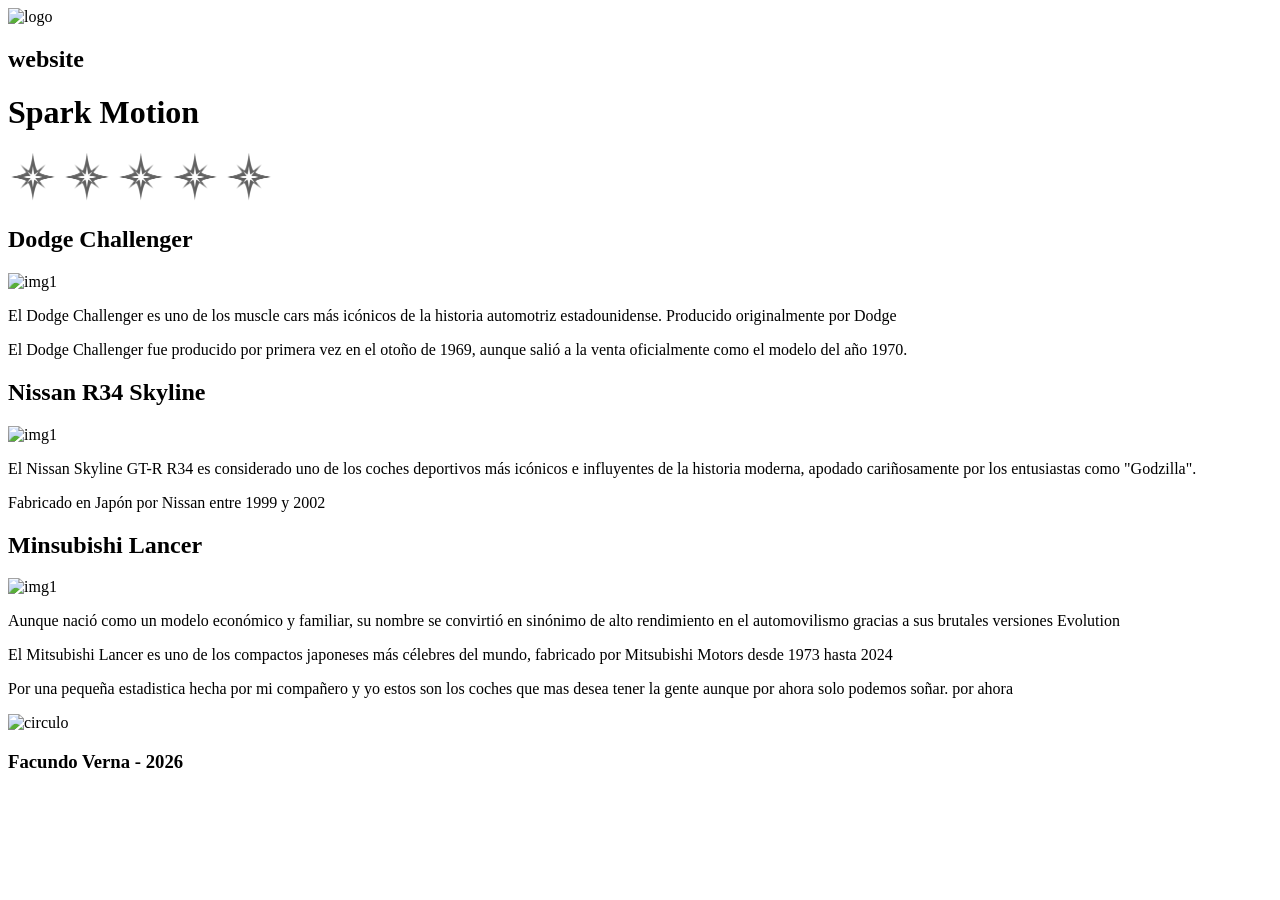
==== index.html @ db2e2358 "Add files via upload" ====
<!DOCTYPE html>
<html lang="es">
<head>
    <meta charset="UTF-8">
    <meta http-equiv="X-UA-Compatible" content="IE=edge">
    <meta name="viewport" content="width=device-width, initial-scale=1.0">
    <title>Plantilla Amarillo</title>
    <link rel="stylesheet" href="css/estilos.css">
</head>
<body>
    <header>
        <img src="img/coche_logoooo-removebg-preview.png" alt="logo">
        <h2>website</h2>
        <h1>Spark Motion</h1>
    </header>
    <nav>
        <a href="portada.html"><img src="image-removebg-preview (1).png" alt=logo width="50"></a>
        <a href="index.html"><img src="image-removebg-preview (1).png" alt=logo width="50"></a>
        <a href="info.html"><img src="image-removebg-preview (1).png" alt=logo width="50"></a>
        <a href="pagina3.html"><img src="image-removebg-preview (1).png" alt=logo width="50"></a>
        <a href="pag4"><img src="image-removebg-preview (1).png" alt=logo width="50"></a>
    </nav>
    <main>
        <article>
            <h2>Dodge Challenger</h2>
            <div class="contenido">
                <img src="img/dodge cha.jpg" alt="img1">
                <p>El Dodge Challenger es uno de los muscle cars más icónicos de la historia automotriz estadounidense. Producido originalmente por Dodge</p>
                <p>El Dodge Challenger fue producido por primera vez en el otoño de 1969, aunque salió a la venta oficialmente como el modelo del año 1970.</p>
            </div>
        </article>
        <article>
            <h2>Nissan R34 Skyline</h2>
            <div class="contenido">
                <img src="img/nissan r34.jpg" alt="img1">
                <p>El Nissan Skyline GT-R R34 es considerado uno de los coches deportivos más icónicos e influyentes de la historia moderna, apodado cariñosamente por los entusiastas como "Godzilla".</p>
                <p>Fabricado en Japón por Nissan entre 1999 y 2002</p>
            </div>
        </article>
        <article>
            <h2>Minsubishi Lancer</h2>
            <div class="contenido">
                <img src="img/lancer mitsu.jpg" alt="img1">
                <p>Aunque nació como un modelo económico y familiar, su nombre se convirtió en sinónimo de alto rendimiento en el automovilismo gracias a sus brutales versiones Evolution</p>
                <p>El Mitsubishi Lancer es uno de los compactos japoneses más célebres del mundo, fabricado por Mitsubishi Motors desde 1973 hasta 2024</p> 
            </div>
        </article>
        <div class="info">
            <p>Por una pequeña estadistica hecha por mi compañero y yo estos son los coches que mas desea tener la gente aunque por ahora solo podemos soñar.
                por ahora
            </p>
            <img src="img/ChatGPT Image 7 oct 2026, 11_13_04.png" alt="circulo" width="">
        </div>
    </main>
    <footer><p></p><h3>Facundo Verna - 2026</h3></footer>
</body>
</html>
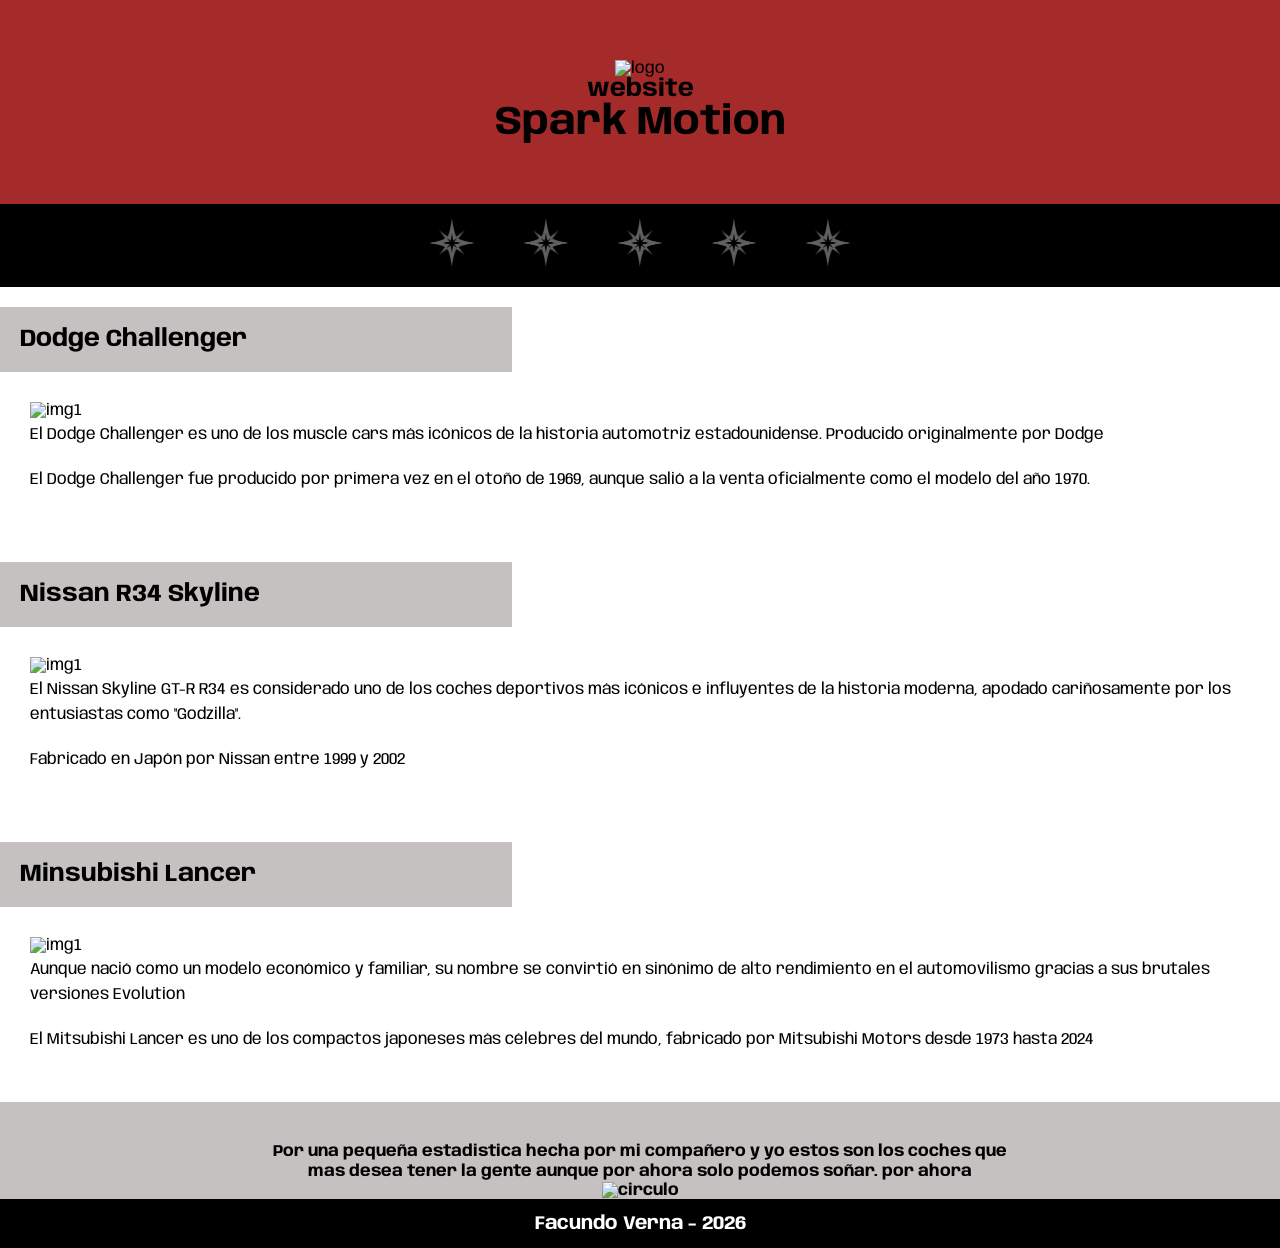
==== commit 3a631511: "Add files via upload" ====
--- a/index.html
+++ b/index.html
@@ -5,7 +5,7 @@
     <meta http-equiv="X-UA-Compatible" content="IE=edge">
     <meta name="viewport" content="width=device-width, initial-scale=1.0">
     <title>Plantilla Amarillo</title>
-    <link rel="stylesheet" href="css/estilos.css">
+    <link rel="stylesheet" href="/estilos.css">
 </head>
 <body>
     <header>
--- a/estilos.css
+++ b/estilos.css
@@ -0,0 +1,112 @@
+@import url('https://fonts.googleapis.com/css2?family=Anybody&display=swap');
+
+* {
+    margin:0;
+    padding:0;
+    box-sizing: border-box;
+}
+
+body{
+    min-height: 100vh;
+    background-color: #fff;
+    color:#000;
+    font-family: 'Anybody', cursive;
+}
+
+header {
+    /* min-height: 300px; */
+    background-color: brown;
+    text-align: center;
+    padding:60px;
+    
+}
+header h1{
+    font-size: 2.5em;
+}
+nav {
+    /* height: 50px; */
+    background-color: #000;
+    color:#fff;
+    text-align: center;
+}
+nav a{
+    text-decoration: none;
+    color:#fff;
+    padding:15px 20px;
+    display:inline-block;
+    /* background-color: red; */
+}
+
+nav a:hover{
+    text-decoration: underline;
+}
+main article{
+    /* background-color: red; */
+    padding:20px 0;
+    overflow: hidden;
+    
+}
+main article h2{
+    width:40%;
+    min-width: 400px;
+    background-color: rgb(197, 193, 193);
+    padding:20px;
+    
+}
+main article .contenido{
+    padding:30px;
+    /* background-color: aqua; */
+}
+main article img{
+    
+    width: 40%;
+    min-width: 100px;
+    max-width: 200px;
+    margin-right: 20px;;
+    float:left;
+}
+main article p{
+    margin-top:20px;
+    /* margin-left:20px; */
+    line-height: 25px;
+}
+main .info{
+    background-color: rgb(197, 193, 193);
+    text-align: center;
+    font-weight: bolder;
+    
+}
+main .info p{
+    padding:40px 20% 0;
+    line-height: 20px;;
+}
+
+main .info img{
+    width: 20%;
+    max-width: 200px;
+    /* border:5px solid #fff; */
+    margin-bottom: -20px;
+}
+footer{
+    /* height: 50px; */
+    background-color: #000;
+    color:#fff;
+    text-align: center;
+    padding:15px;
+    }
+
+.portada main {
+display: flex;
+justify-content: center;
+align-items: center;
+padding: 30px;
+}
+
+.portada .imagen-principal {
+width: 80%;
+max-width: 1100px;
+height: auto;
+display: block;
+border-radius: 12px;
+object-fit: cover;
+}
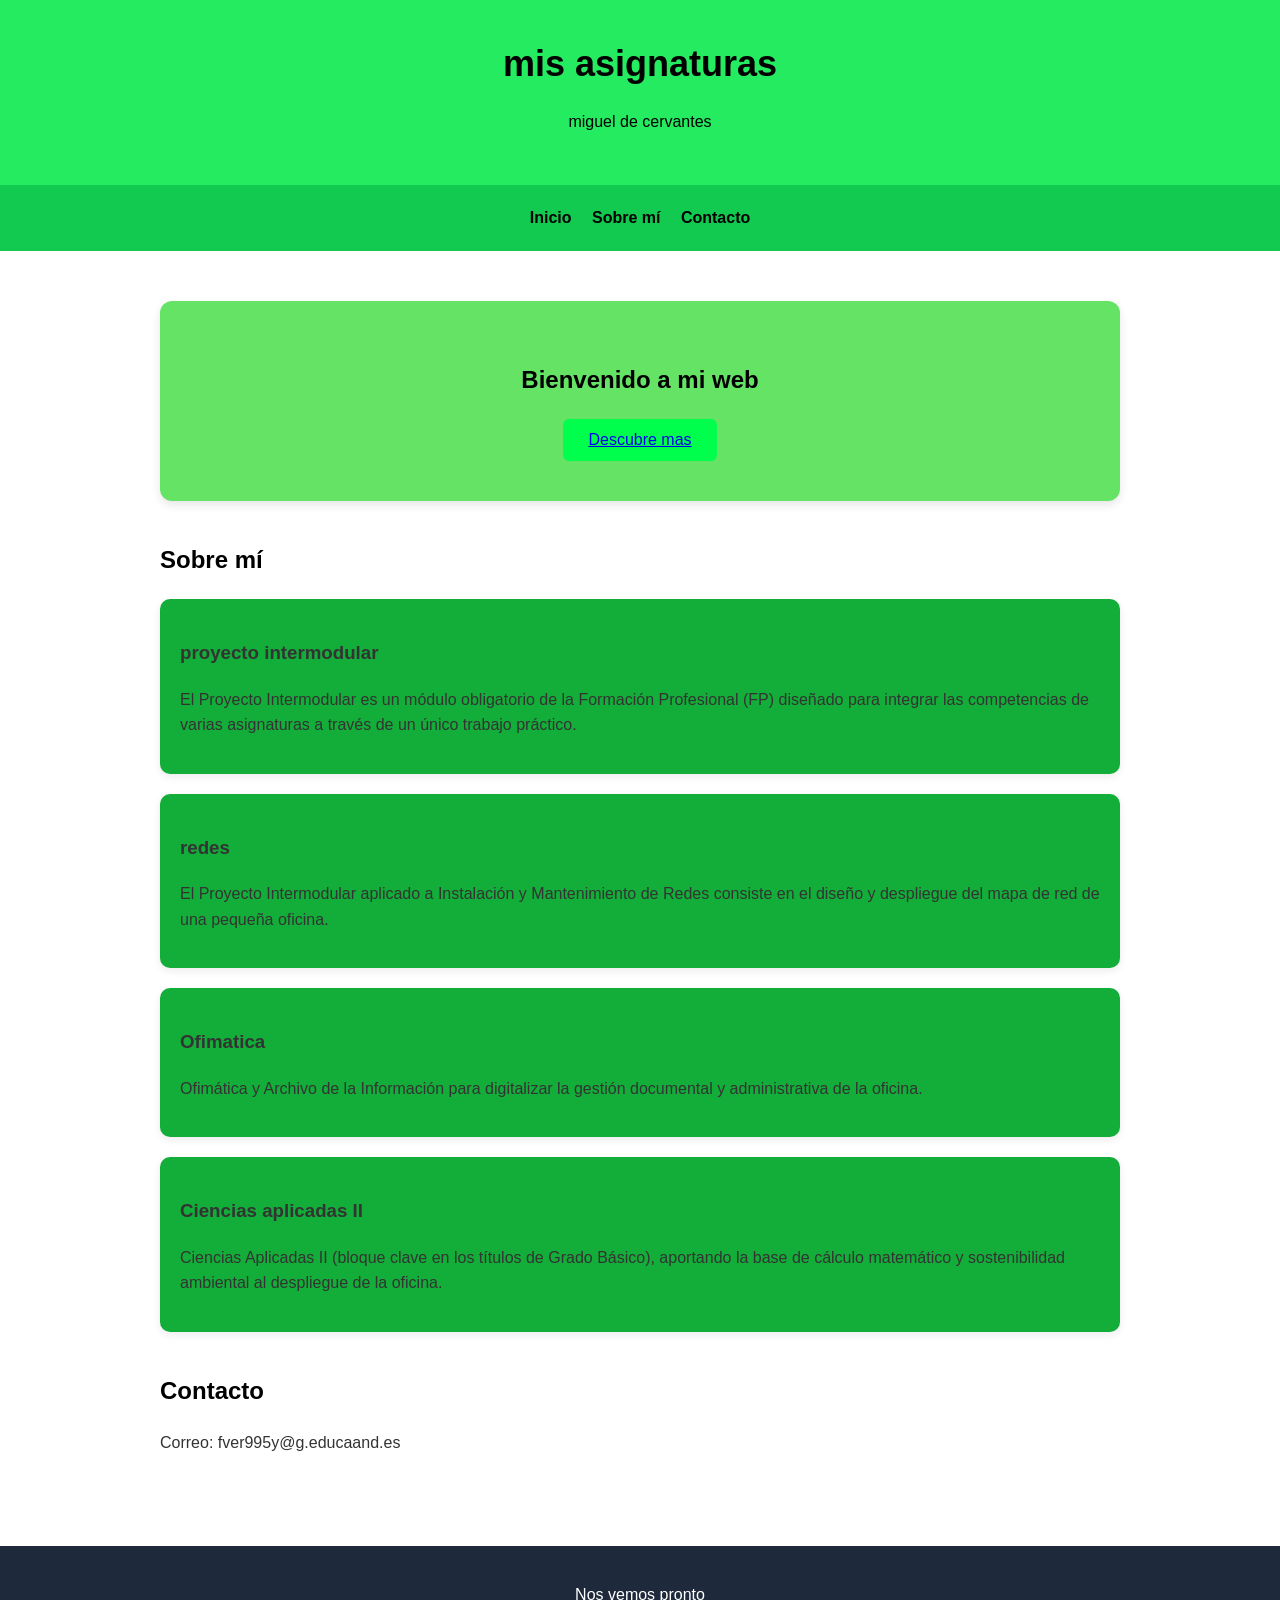
==== commit fd4ae899: "Add files via upload" ====
--- a/index.html
+++ b/index.html
@@ -1,57 +1,114 @@
-<!DOCTYPE html>
-<html lang="es">
-<head>
-    <meta charset="UTF-8">
-    <meta http-equiv="X-UA-Compatible" content="IE=edge">
-    <meta name="viewport" content="width=device-width, initial-scale=1.0">
-    <title>Plantilla Amarillo</title>
-    <link rel="stylesheet" href="/estilos.css">
-</head>
-<body>
-    <header>
-        <img src="img/coche_logoooo-removebg-preview.png" alt="logo">
-        <h2>website</h2>
-        <h1>Spark Motion</h1>
-    </header>
-    <nav>
-        <a href="portada.html"><img src="image-removebg-preview (1).png" alt=logo width="50"></a>
-        <a href="index.html"><img src="image-removebg-preview (1).png" alt=logo width="50"></a>
-        <a href="info.html"><img src="image-removebg-preview (1).png" alt=logo width="50"></a>
-        <a href="pagina3.html"><img src="image-removebg-preview (1).png" alt=logo width="50"></a>
-        <a href="pag4"><img src="image-removebg-preview (1).png" alt=logo width="50"></a>
-    </nav>
-    <main>
-        <article>
-            <h2>Dodge Challenger</h2>
-            <div class="contenido">
-                <img src="img/dodge cha.jpg" alt="img1">
-                <p>El Dodge Challenger es uno de los muscle cars más icónicos de la historia automotriz estadounidense. Producido originalmente por Dodge</p>
-                <p>El Dodge Challenger fue producido por primera vez en el otoño de 1969, aunque salió a la venta oficialmente como el modelo del año 1970.</p>
-            </div>
-        </article>
-        <article>
-            <h2>Nissan R34 Skyline</h2>
-            <div class="contenido">
-                <img src="img/nissan r34.jpg" alt="img1">
-                <p>El Nissan Skyline GT-R R34 es considerado uno de los coches deportivos más icónicos e influyentes de la historia moderna, apodado cariñosamente por los entusiastas como "Godzilla".</p>
-                <p>Fabricado en Japón por Nissan entre 1999 y 2002</p>
-            </div>
-        </article>
-        <article>
-            <h2>Minsubishi Lancer</h2>
-            <div class="contenido">
-                <img src="img/lancer mitsu.jpg" alt="img1">
-                <p>Aunque nació como un modelo económico y familiar, su nombre se convirtió en sinónimo de alto rendimiento en el automovilismo gracias a sus brutales versiones Evolution</p>
-                <p>El Mitsubishi Lancer es uno de los compactos japoneses más célebres del mundo, fabricado por Mitsubishi Motors desde 1973 hasta 2024</p> 
-            </div>
-        </article>
-        <div class="info">
-            <p>Por una pequeña estadistica hecha por mi compañero y yo estos son los coches que mas desea tener la gente aunque por ahora solo podemos soñar.
-                por ahora
-            </p>
-            <img src="img/ChatGPT Image 7 oct 2026, 11_13_04.png" alt="circulo" width="">
-        </div>
-    </main>
-    <footer><p></p><h3>Facundo Verna - 2026</h3></footer>
-</body>
+<!DOCTYPE html>
+
+<html lang="es">
+
+<head>
+
+    <meta charset="UTF-8">
+
+    <meta name="viewport" content="width=device-width, initial-scale=1.0">
+
+    <title>pizzeria</title>
+
+    <link rel="stylesheet" href="style.css">
+
+</head>
+
+<body>
+
+    <header>
+
+        <h1>mis asignaturas</h1>
+
+        <p>miguel de cervantes</p>
+
+    </header>
+
+    <nav>
+
+        <a href="#inicio">Inicio</a>
+
+        <a href="#sobre-mi">Sobre mí</a>
+
+        <a href="#contacto">Contacto</a>
+
+    </nav>
+
+    <main>
+
+        <section id="inicio" class="presentacion">
+
+            <h2>Bienvenido a mi web</h2>
+
+            <p></p>
+
+            <button>
+                <a href="https://sites.google.com/g.educaand.es/pizzerialasegunda/inicio" class="mi-boton">Descubre mas</a>
+            </button>
+
+        </section>
+
+        <section id="sobre-mi">
+
+            <h2>Sobre mí</h2>
+
+            <div class="tarjetas">
+
+                <article class="tarjeta">
+
+                    <h3>proyecto intermodular</h3>
+
+                    <p>El Proyecto Intermodular es un módulo obligatorio de la Formación Profesional (FP) diseñado para integrar las competencias de varias asignaturas a través de un único trabajo práctico.</p>
+
+                </article>
+
+                <article class="tarjeta">
+
+                    <h3>redes</h3>
+
+                    <p>El Proyecto Intermodular aplicado a Instalación y Mantenimiento de Redes consiste en el diseño y despliegue del mapa de red de una pequeña oficina.
+</p>
+
+                </article>
+
+                <article class="tarjeta">
+
+                    <h3>Ofimatica </h3>
+
+                    <p>Ofimática y Archivo de la Información para digitalizar la gestión documental y administrativa de la oficina.</p>
+
+                </article>
+
+                <article class="tarjeta">
+
+                    <h3>Ciencias aplicadas II</h3>
+
+                    <p>Ciencias Aplicadas II (bloque clave en los títulos de Grado Básico), aportando la base de cálculo matemático y sostenibilidad ambiental al despliegue de la oficina.
+</p>
+
+                </article>
+
+
+            </div>
+
+        </section>
+
+        <section id="contacto">
+
+            <h2>Contacto</h2>
+
+            <p>Correo: fver995y@g.educaand.es</p>
+
+        </section>
+
+    </main>
+
+    <footer>
+
+        <p>Nos vemos pronto</p>
+
+    </footer>
+
+</body>
+
 </html>
--- a/style.css
+++ b/style.css
@@ -0,0 +1,215 @@
+/* Estilos generales */
+
+* {
+
+    box-sizing: border-box;
+
+}
+
+body {
+
+    font-family: Arial, sans-serif;
+
+    margin: 0;
+
+    background-color: #ffffff;
+
+    color: #333333;
+
+    line-height: 1.6;
+
+}
+
+/* Cabecera */
+
+header {
+
+    background-color: #25eb60;
+
+    color: rgb(0, 0, 0);
+
+    text-align: center;
+
+    padding: 35px 20px;
+
+}
+
+header h1 {
+
+    margin: 0;
+
+    font-size: 36px;
+
+}
+
+/* Menú de navegación */
+
+nav {
+
+    background-color: #12ca4f;
+
+    text-align: center;
+
+    padding: 15px;
+
+}
+
+nav a {
+
+    color: rgb(0, 0, 0);
+
+    text-decoration: none;
+
+    margin: 0 15px;
+
+    font-weight: bold;
+
+}
+
+nav a:hover {
+
+    color: #79d80d;
+
+}
+
+/* Contenido principal */
+
+main {
+
+    max-width: 1000px;
+
+    margin: 30px auto;
+
+    padding: 20px;
+
+}
+
+section {
+
+    margin-bottom: 40px;
+
+}
+
+h2 {
+
+    color: #000000;
+
+}
+
+/* Presentación */
+
+.presentacion {
+
+    background-color: rgba(65, 221, 65, 0.815);
+
+    text-align: center;
+
+    padding: 40px 20px;
+
+    border-radius: 12px;
+
+    box-shadow: 0 4px 10px rgba(0, 0, 0, 0.1);
+
+}
+
+/* Botón */
+
+button {
+
+    background-color: #00ff4c;
+
+    color: rgb(169, 224, 81);
+
+    border: none;
+
+    padding: 12px 25px;
+
+    border-radius: 6px;
+
+    cursor: pointer;
+
+    font-size: 16px;
+
+}
+
+button:hover {
+
+    background-color: #d8711d;
+
+}
+
+/* Tarjetas */
+
+.tarjetas {
+
+    display: flex;
+
+    gap: 20px;
+
+    flex-wrap: wrap;
+
+}
+
+.tarjeta {
+
+    flex: 1;
+
+    min-width: 200px;
+
+    background-color: rgb(19, 173, 57);
+
+    padding: 20px;
+
+    border-radius: 10px;
+
+    box-shadow: 0 3px 8px rgba(0, 0, 0, 0.08);
+
+    transition: transform 0.3s;
+
+}
+
+.tarjeta:hover {
+
+    transform: translateY(-5px);
+
+}
+
+/* Pie de página */
+
+footer {
+
+    background-color: #1e293b;
+
+    color: white;
+
+    text-align: center;
+
+    padding: 20px;
+
+}
+
+/* Adaptación a móviles */
+
+@media (max-width: 600px)   {header h1 }
+{
+
+        font-size: 28px;
+      }
+
+    nav a {
+
+        display: inline-block;
+
+        margin: 5px 8px;
+
+    }
+
+    .tarjetas {
+
+        flex-direction: column;
+
+    }
+    .image.png {
+    display: block;
+    margin: 0 auto;
+}
